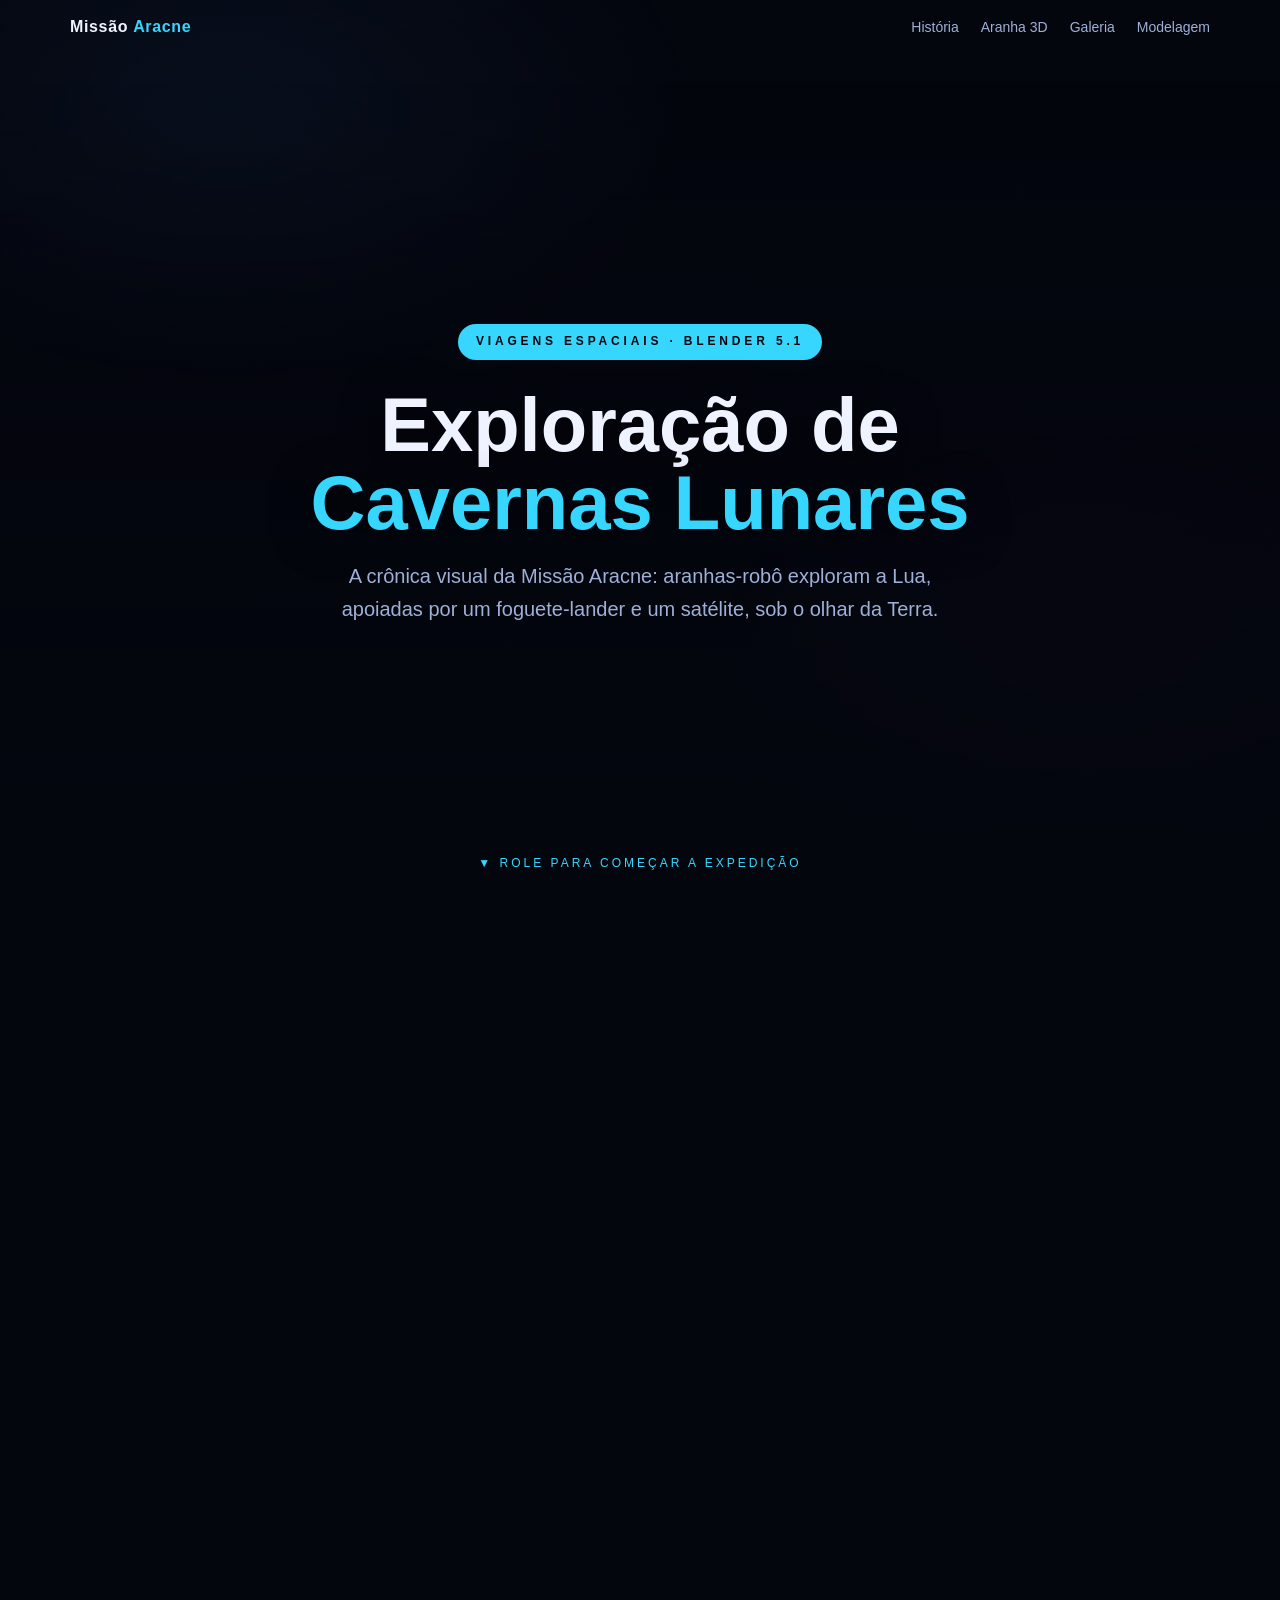
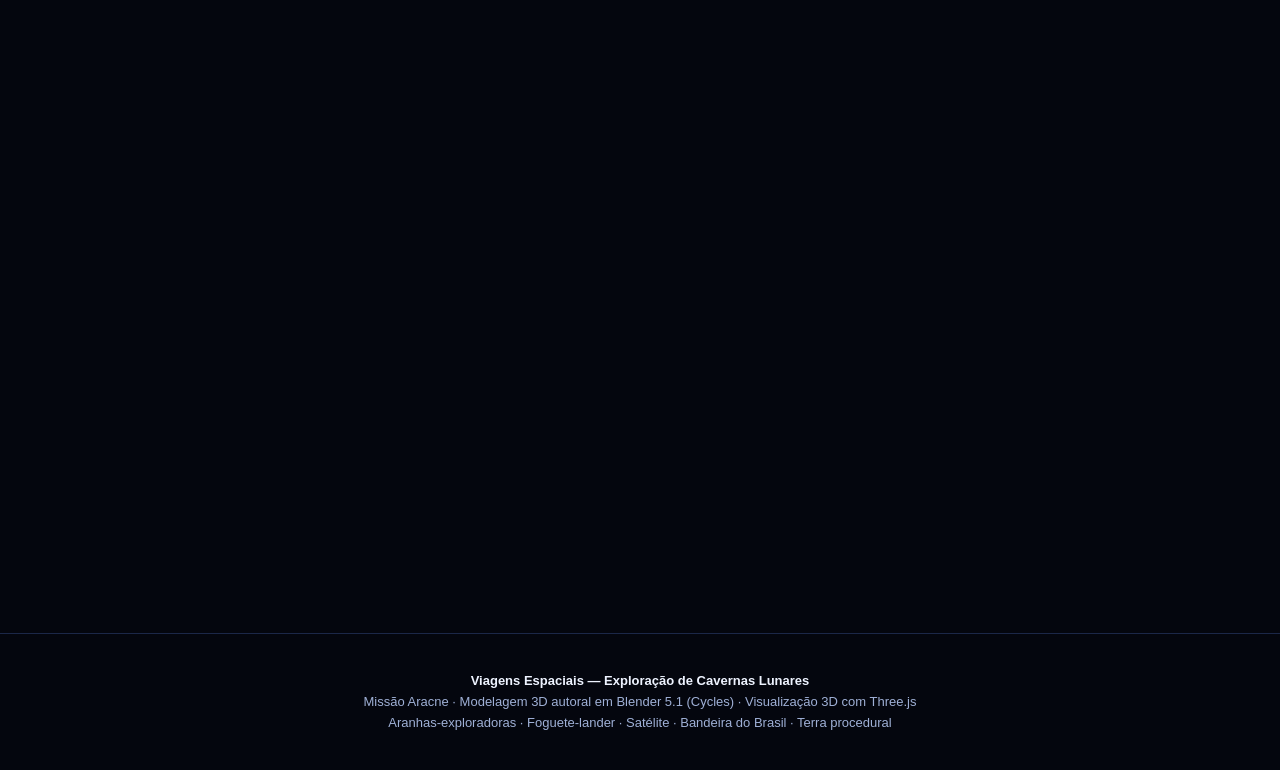
==== docs/index.html @ f9c60898 "Projeto Viagens Espaciais: cena 3D lunar (Blender), site interativo e PDF" ====
<!DOCTYPE html>
<html lang="pt-BR">
<head>
<meta charset="UTF-8">
<meta name="viewport" content="width=device-width, initial-scale=1.0">
<title>Viagens Espaciais — Exploração de Cavernas Lunares</title>
<meta name="description" content="Missão 3D de exploração de cavernas lunares com aranhas-robô, foguete e satélite — modelagem autoral em Blender.">
<link rel="stylesheet" href="style.css">
<script type="importmap">
{ "imports": {
  "three": "https://cdn.jsdelivr.net/npm/three@0.160.0/build/three.module.js",
  "three/addons/": "https://cdn.jsdelivr.net/npm/three@0.160.0/examples/jsm/"
}}
</script>
</head>
<body>
<canvas id="sky"></canvas>
<div class="nebula"></div>

<nav>
  <div class="wrap">
    <div class="logo">Missão <b>Aracne</b></div>
    <div class="links">
      <a href="#historia">História</a>
      <a href="#aranha3d">Aranha 3D</a>
      <a href="#galeria">Galeria</a>
      <a href="#modelagem">Modelagem</a>
    </div>
  </div>
</nav>

<!-- HERO -->
<header class="hero">
  <div class="bg"></div>
  <span class="badge">Viagens Espaciais · Blender 5.1</span>
  <h1>Exploração de<br><span>Cavernas Lunares</span></h1>
  <p>A crônica visual da Missão Aracne: aranhas-robô exploram a Lua, apoiadas por um
     foguete-lander e um satélite, sob o olhar da Terra.</p>
  <div class="scrollcue">▼ ROLE PARA COMEÇAR A EXPEDIÇÃO</div>
</header>

<!-- ESTATÍSTICAS -->
<section>
  <div class="stats">
    <div class="stat reveal"><b>16</b><span>RENDERS</span></div>
    <div class="stat reveal"><b>4</b><span>OBJETOS AUTORAIS</span></div>
    <div class="stat reveal"><b>100%</b><span>PROCEDURAL</span></div>
    <div class="stat reveal"><b>Three.js</b><span>3D INTERATIVO</span></div>
  </div>
</section>

<!-- HISTÓRIA / CAPÍTULOS -->
<section id="historia">
  <div class="sec-head reveal">
    <div class="kicker">A Expedição</div>
    <h2>Sete capítulos rumo ao desconhecido</h2>
    <p>Acompanhe a jornada da frota desde o pouso até a descoberta da caverna lunar.</p>
  </div>

  <article class="chapter">
    <div class="ch-media reveal r-left"><img src="prints/08_foguete.png" alt="Foguete-lander"></div>
    <div class="ch-body reveal r-right">
      <div class="ch-num">CAPÍTULO 01</div>
      <h3>A Partida</h3>
      <p>Após a longa travessia desde a Terra, o foguete-lander <b>Aurora</b> toca o solo
         empoeirado da Lua. Suas pernas de pouso absorvem o impacto e o motor se cala —
         o silêncio do vácuo toma conta. A missão começou.</p>
      <span class="tag">Foguete-lander · modelo autoral</span>
    </div>
  </article>

  <article class="chapter">
    <div class="ch-media reveal r-right"><img src="prints/12_terra.png" alt="A Terra"></div>
    <div class="ch-body reveal r-left">
      <div class="ch-num">CAPÍTULO 02</div>
      <h3>Sob o Olhar da Terra</h3>
      <p>No céu negro e sem ar, a <b>Terra</b> paira azul e viva. Seus oceanos, nuvens e as
         luzes das cidades no lado noturno lembram à tripulação robótica de onde vieram —
         e por que vieram tão longe.</p>
      <span class="tag">Terra procedural</span>
    </div>
  </article>

  <article class="chapter">
    <div class="ch-media reveal r-left"><img src="prints/03_robo_heroi.png" alt="Aranha-exploradora"></div>
    <div class="ch-body reveal r-right">
      <div class="ch-num">CAPÍTULO 03</div>
      <h3>A Frota Desperta</h3>
      <p>Das entranhas do lander surgem as <b>aranhas-exploradoras</b>. Seis pernas
         articuladas se desdobram, os olhos cyan acendem e a marcha começa. Pequenas,
         ágeis e incansáveis, foram feitas para onde humanos não chegam.</p>
      <span class="tag">Aranhas-exploradoras hexápodes</span>
    </div>
  </article>

  <article class="chapter">
    <div class="ch-media reveal r-right"><img src="prints/05_robo_visor.png" alt="Cabeça-sensor"></div>
    <div class="ch-body reveal r-left">
      <div class="ch-num">CAPÍTULO 04</div>
      <h3>Olhos na Escuridão</h3>
      <p>Cada aranha carrega uma <b>cabeça-sensor</b> com um cluster de olhos e faróis
         potentes. Uma sonda dianteira analisa o terreno. Nada escapa — cada rocha,
         cada sombra, cada fenda é mapeada.</p>
      <span class="tag">Sensores · faróis · sonda</span>
    </div>
  </article>

  <article class="chapter">
    <div class="ch-media reveal r-left"><img src="prints/06_satelite.png" alt="Satélite"></div>
    <div class="ch-body reveal r-right">
      <div class="ch-num">CAPÍTULO 05</div>
      <h3>Sentinela Orbital</h3>
      <p>Bem acima, um <b>satélite de comunicação</b> cruza a órbita lunar. Seus painéis
         solares bebem a luz do Sol e sua antena retransmite cada descoberta de volta para
         casa, em tempo real.</p>
      <span class="tag">Satélite · painéis solares</span>
    </div>
  </article>

  <article class="chapter">
    <div class="ch-media reveal r-right"><img src="prints/11_caverna.png" alt="Caverna lunar"></div>
    <div class="ch-body reveal r-left">
      <div class="ch-num">CAPÍTULO 06</div>
      <h3>A Boca da Caverna</h3>
      <p>Então, o objetivo: um <b>poço escuro</b> cercado por um arco de rochas, exalando um
         brilho frio das profundezas. Uma aranha se inclina sobre a borda e seus faróis
         mergulham no vazio. O que há lá embaixo?</p>
      <span class="tag">Caverna lunar · objetivo da missão</span>
    </div>
  </article>

  <article class="chapter">
    <div class="ch-media reveal r-left"><img src="prints/10_bandeira.png" alt="Bandeira do Brasil"></div>
    <div class="ch-body reveal r-right">
      <div class="ch-num">CAPÍTULO 07</div>
      <h3>Bandeira em Solo Lunar</h3>
      <p>Antes de descer, a frota crava um marco: a <b>bandeira do Brasil</b> fincada na
         poeira lunar, ao lado do foguete. Uma assinatura silenciosa de quem ousou
         explorar o desconhecido.</p>
      <span class="tag">Marco da missão</span>
    </div>
  </article>
</section>

<!-- VISUALIZADOR 3D -->
<section id="aranha3d">
  <div class="sec-head reveal">
    <div class="kicker">Modelo Interativo</div>
    <h2>Conheça a aranha em 3D</h2>
    <p>Arraste para girar, role para aproximar. O modelo abaixo é a própria aranha-exploradora
       exportada da cena (.glb), renderizada ao vivo no navegador.</p>
  </div>
  <div class="viewer reveal">
    <div id="viewer3d">
      <div class="loader"><span class="spinner"></span> Carregando modelo 3D…</div>
      <div class="hint">🖱️ arraste para orbitar · scroll para zoom</div>
    </div>
  </div>
</section>

<!-- GALERIA -->
<section id="galeria">
  <div class="sec-head reveal">
    <div class="kicker">Galeria</div>
    <h2>Todos os registros da missão</h2>
    <p>16 imagens renderizadas. Clique para ampliar; use as setas para navegar.</p>
  </div>
  <div class="filters reveal">
    <button class="filter active" data-f="all">Todos</button>
    <button class="filter" data-f="geral">Visão Geral</button>
    <button class="filter" data-f="robo">Aranhas</button>
    <button class="filter" data-f="foguete">Foguete</button>
    <button class="filter" data-f="satelite">Satélite</button>
    <button class="filter" data-f="caverna">Caverna</button>
    <button class="filter" data-f="terra">Terra</button>
    <button class="filter" data-f="model">Modelagem</button>
  </div>
  <div class="grid" id="grid"></div>
</section>

<!-- MODELAGEM -->
<section id="modelagem">
  <div class="sec-head reveal">
    <div class="kicker">Bastidores</div>
    <h2>Modelagem autoral</h2>
    <p>Toda a cena foi construída por geometria procedural no Blender. Os renders em
       wireframe e clay comprovam a topologia criada do zero.</p>
  </div>
  <div class="grid reveal">
    <figure class="card" onclick=""><img src="prints/14_wireframe_cena.png" alt=""><div class="meta"><div class="tag">Wireframe</div><div class="t">Malha de toda a cena</div></div></figure>
    <figure class="card"><img src="prints/15_clay_robo.png" alt=""><div class="meta"><div class="tag">Clay</div><div class="t">Volume do robô sem materiais</div></div></figure>
    <figure class="card"><img src="prints/16_wireframe_robo.png" alt=""><div class="meta"><div class="tag">Wireframe</div><div class="t">Malha do robô em detalhe</div></div></figure>
  </div>
</section>

<footer>
  <b>Viagens Espaciais — Exploração de Cavernas Lunares</b><br>
  Missão Aracne · Modelagem 3D autoral em Blender 5.1 (Cycles) · Visualização 3D com Three.js<br>
  Aranhas-exploradoras · Foguete-lander · Satélite · Bandeira do Brasil · Terra procedural
</footer>

<!-- LIGHTBOX -->
<div class="lb" id="lb">
  <span class="x" id="lbx">&times;</span>
  <span class="arw prev" id="lbprev">&#10094;</span>
  <span class="arw next" id="lbnext">&#10095;</span>
  <img id="lbimg" src="" alt="">
  <div class="cap" id="lbcap"></div>
</div>

<script src="spider-data.js"></script>
<script type="module" src="script.js"></script>
</body>
</html>
---- docs/style.css ----
/* ===========================================================================
   Viagens Espaciais — Exploração de Cavernas Lunares
   Site narrativo interativo · estilos
   =========================================================================== */
:root{
  --bg:#04060e; --bg2:#0a1022; --card:#0d1430; --ink:#eef3ff; --muted:#9fb0d6;
  --accent:#36d6ff; --accent2:#7ee0b8; --gold:#e9b84a; --line:#1b2748;
  --maxw:1180px;
}
*{box-sizing:border-box;margin:0;padding:0}
html{scroll-behavior:smooth}
body{background:var(--bg);color:var(--ink);font-family:"Segoe UI",Roboto,Helvetica,Arial,sans-serif;line-height:1.65;overflow-x:hidden}
img{max-width:100%;display:block}
a{color:inherit;text-decoration:none}

/* fundo de estrelas (canvas) */
#sky{position:fixed;inset:0;z-index:-2}
.nebula{position:fixed;inset:0;z-index:-1;pointer-events:none;
  background:radial-gradient(60% 50% at 18% 12%,rgba(54,120,200,.16),transparent 60%),
             radial-gradient(50% 45% at 85% 75%,rgba(120,60,180,.14),transparent 60%)}

/* ---------- navbar ---------- */
nav{position:fixed;top:0;left:0;right:0;z-index:40;display:flex;justify-content:center;
  transition:background .3s,backdrop-filter .3s,border-color .3s;border-bottom:1px solid transparent}
nav.scrolled{background:rgba(7,11,26,.8);backdrop-filter:blur(12px);border-bottom:1px solid var(--line)}
nav .wrap{width:100%;max-width:var(--maxw);display:flex;align-items:center;justify-content:space-between;padding:14px 20px}
nav .logo{font-weight:800;letter-spacing:.04em}
nav .logo b{color:var(--accent)}
nav .links{display:flex;gap:22px;font-size:14px}
nav .links a{color:var(--muted);transition:color .2s}
nav .links a:hover{color:#fff}
@media(max-width:680px){nav .links{display:none}}

/* ---------- hero ---------- */
.hero{position:relative;min-height:100vh;display:flex;flex-direction:column;justify-content:center;align-items:center;text-align:center;padding:90px 20px 40px}
.hero .bg{position:absolute;inset:0;z-index:-1;background:
  linear-gradient(180deg,rgba(4,6,14,.45),rgba(4,6,14,.85) 70%,var(--bg)),
  url('prints/01_hero.png') center/cover no-repeat;will-change:transform}
.hero .badge{display:inline-block;letter-spacing:.32em;text-transform:uppercase;font-size:12px;font-weight:700;
  color:var(--bg);background:var(--accent);padding:8px 18px;border-radius:999px;margin-bottom:26px;
  animation:fadeUp 1s .1s both}
.hero h1{font-size:clamp(34px,7vw,76px);font-weight:800;line-height:1.03;text-shadow:0 6px 40px rgba(0,0,0,.7);animation:fadeUp 1s .25s both}
.hero h1 span{color:var(--accent)}
.hero p{color:var(--muted);max-width:660px;margin-top:18px;font-size:clamp(15px,2.4vw,20px);animation:fadeUp 1s .4s both}
.scrollcue{position:absolute;bottom:26px;color:var(--accent);font-size:12px;letter-spacing:.25em;animation:bob 1.8s ease-in-out infinite}
@keyframes bob{0%,100%{transform:translateY(0);opacity:.7}50%{transform:translateY(10px);opacity:1}}
@keyframes fadeUp{from{opacity:0;transform:translateY(30px)}to{opacity:1;transform:none}}

/* ---------- seções gerais ---------- */
section{position:relative}
.sec-head{max-width:var(--maxw);margin:0 auto;padding:80px 20px 10px;text-align:center}
.sec-head .kicker{color:var(--accent);font-size:13px;letter-spacing:.25em;text-transform:uppercase;font-weight:700}
.sec-head h2{font-size:clamp(26px,4vw,42px);margin-top:8px}
.sec-head p{color:var(--muted);max-width:640px;margin:12px auto 0}

/* ---------- visualizador 3D ---------- */
.viewer{max-width:var(--maxw);margin:24px auto 0;padding:0 20px}
#viewer3d{position:relative;height:62vh;min-height:420px;border:1px solid var(--line);border-radius:20px;
  overflow:hidden;background:radial-gradient(80% 80% at 50% 30%,#0e1736,#070b18);box-shadow:0 20px 60px rgba(0,0,0,.45)}
#viewer3d canvas{display:block}
.viewer .hint{position:absolute;bottom:14px;left:0;right:0;text-align:center;color:var(--muted);font-size:12.5px;letter-spacing:.08em;pointer-events:none}
.viewer .loader{position:absolute;inset:0;display:flex;align-items:center;justify-content:center;color:var(--muted);font-size:14px}
.spinner{width:34px;height:34px;border:3px solid var(--line);border-top-color:var(--accent);border-radius:50%;animation:spin 1s linear infinite;margin-right:12px}
@keyframes spin{to{transform:rotate(360deg)}}

/* ---------- capítulos (scrollytelling) ---------- */
.chapter{max-width:var(--maxw);margin:0 auto;padding:70px 20px;display:grid;grid-template-columns:1fr 1fr;gap:46px;align-items:center}
.chapter:nth-child(even) .ch-media{order:2}
.ch-media{position:relative;border-radius:18px;overflow:hidden;border:1px solid var(--line);box-shadow:0 18px 50px rgba(0,0,0,.5)}
.ch-media img{width:100%;height:100%;object-fit:cover;transition:transform 1.2s ease;will-change:transform}
.chapter:hover .ch-media img{transform:scale(1.05)}
.ch-num{font-size:14px;font-weight:800;letter-spacing:.2em;color:var(--accent2)}
.ch-body h3{font-size:clamp(22px,3.2vw,34px);margin:6px 0 14px;line-height:1.1}
.ch-body p{color:#d6e0fb;font-size:15.5px}
.ch-body .tag{display:inline-block;margin-top:16px;font-size:12px;color:var(--muted);border:1px solid var(--line);padding:5px 12px;border-radius:999px}
@media(max-width:760px){.chapter{grid-template-columns:1fr;gap:20px}.chapter:nth-child(even) .ch-media{order:0}}

/* reveal */
.reveal{opacity:0;transform:translateY(46px);transition:opacity .9s cubic-bezier(.2,.7,.2,1),transform .9s cubic-bezier(.2,.7,.2,1)}
.reveal.visible{opacity:1;transform:none}
.reveal.r-left{transform:translateX(-46px)}
.reveal.r-right{transform:translateX(46px)}
.reveal.r-left.visible,.reveal.r-right.visible{transform:none}

/* ---------- estatísticas ---------- */
.stats{max-width:var(--maxw);margin:30px auto 0;padding:0 20px;display:flex;gap:18px;flex-wrap:wrap;justify-content:center}
.stat{background:var(--card);border:1px solid var(--line);border-radius:16px;padding:18px 26px;min-width:150px;text-align:center}
.stat b{display:block;font-size:30px;color:var(--accent2)}
.stat span{font-size:12px;color:var(--muted);letter-spacing:.08em}

/* ---------- galeria ---------- */
.filters{max-width:var(--maxw);margin:26px auto 0;padding:0 20px;display:flex;gap:8px;flex-wrap:wrap;justify-content:center}
.filter{cursor:pointer;border:1px solid var(--line);background:transparent;color:var(--muted);padding:8px 16px;border-radius:999px;font-size:13px;font-weight:600;transition:.2s}
.filter:hover{color:#fff;border-color:var(--accent)}
.filter.active{background:var(--accent);color:var(--bg);border-color:var(--accent)}
.grid{max-width:var(--maxw);margin:18px auto 0;padding:0 20px;display:grid;grid-template-columns:repeat(auto-fill,minmax(300px,1fr));gap:16px}
figure.card{background:var(--card);border:1px solid var(--line);border-radius:16px;overflow:hidden;cursor:pointer;transition:transform .25s,box-shadow .25s,border-color .25s}
figure.card:hover{transform:translateY(-6px);box-shadow:0 16px 36px rgba(0,0,0,.5);border-color:var(--accent)}
figure.card img{width:100%;height:200px;object-fit:cover;background:#000}
figure.card .meta{padding:12px 14px}
figure.card .t{font-size:13.5px;color:#dce6ff}
figure.card .tag{font-size:10.5px;letter-spacing:.14em;text-transform:uppercase;color:var(--accent);font-weight:700}
.hide{display:none}

/* ---------- footer ---------- */
footer{border-top:1px solid var(--line);margin-top:70px;padding:36px 20px;text-align:center;color:var(--muted);font-size:13px}
footer b{color:var(--ink)}

/* ---------- lightbox ---------- */
.lb{position:fixed;inset:0;z-index:60;background:rgba(2,4,10,.95);display:none;align-items:center;justify-content:center;flex-direction:column;padding:24px}
.lb.open{display:flex}
.lb img{max-width:92vw;max-height:78vh;border-radius:10px;box-shadow:0 24px 70px rgba(0,0,0,.7)}
.lb .cap{color:#dce6ff;margin-top:16px;text-align:center;max-width:760px;font-size:14.5px}
.lb .cap b{color:var(--accent)}
.lb .x{position:absolute;top:16px;right:24px;font-size:36px;color:#fff;cursor:pointer;line-height:1}
.lb .arw{position:absolute;top:50%;transform:translateY(-50%);font-size:48px;color:#fff;cursor:pointer;user-select:none;padding:12px;opacity:.65;transition:.2s}
.lb .arw:hover{opacity:1;color:var(--accent)}
.lb .prev{left:14px}.lb .next{right:14px}
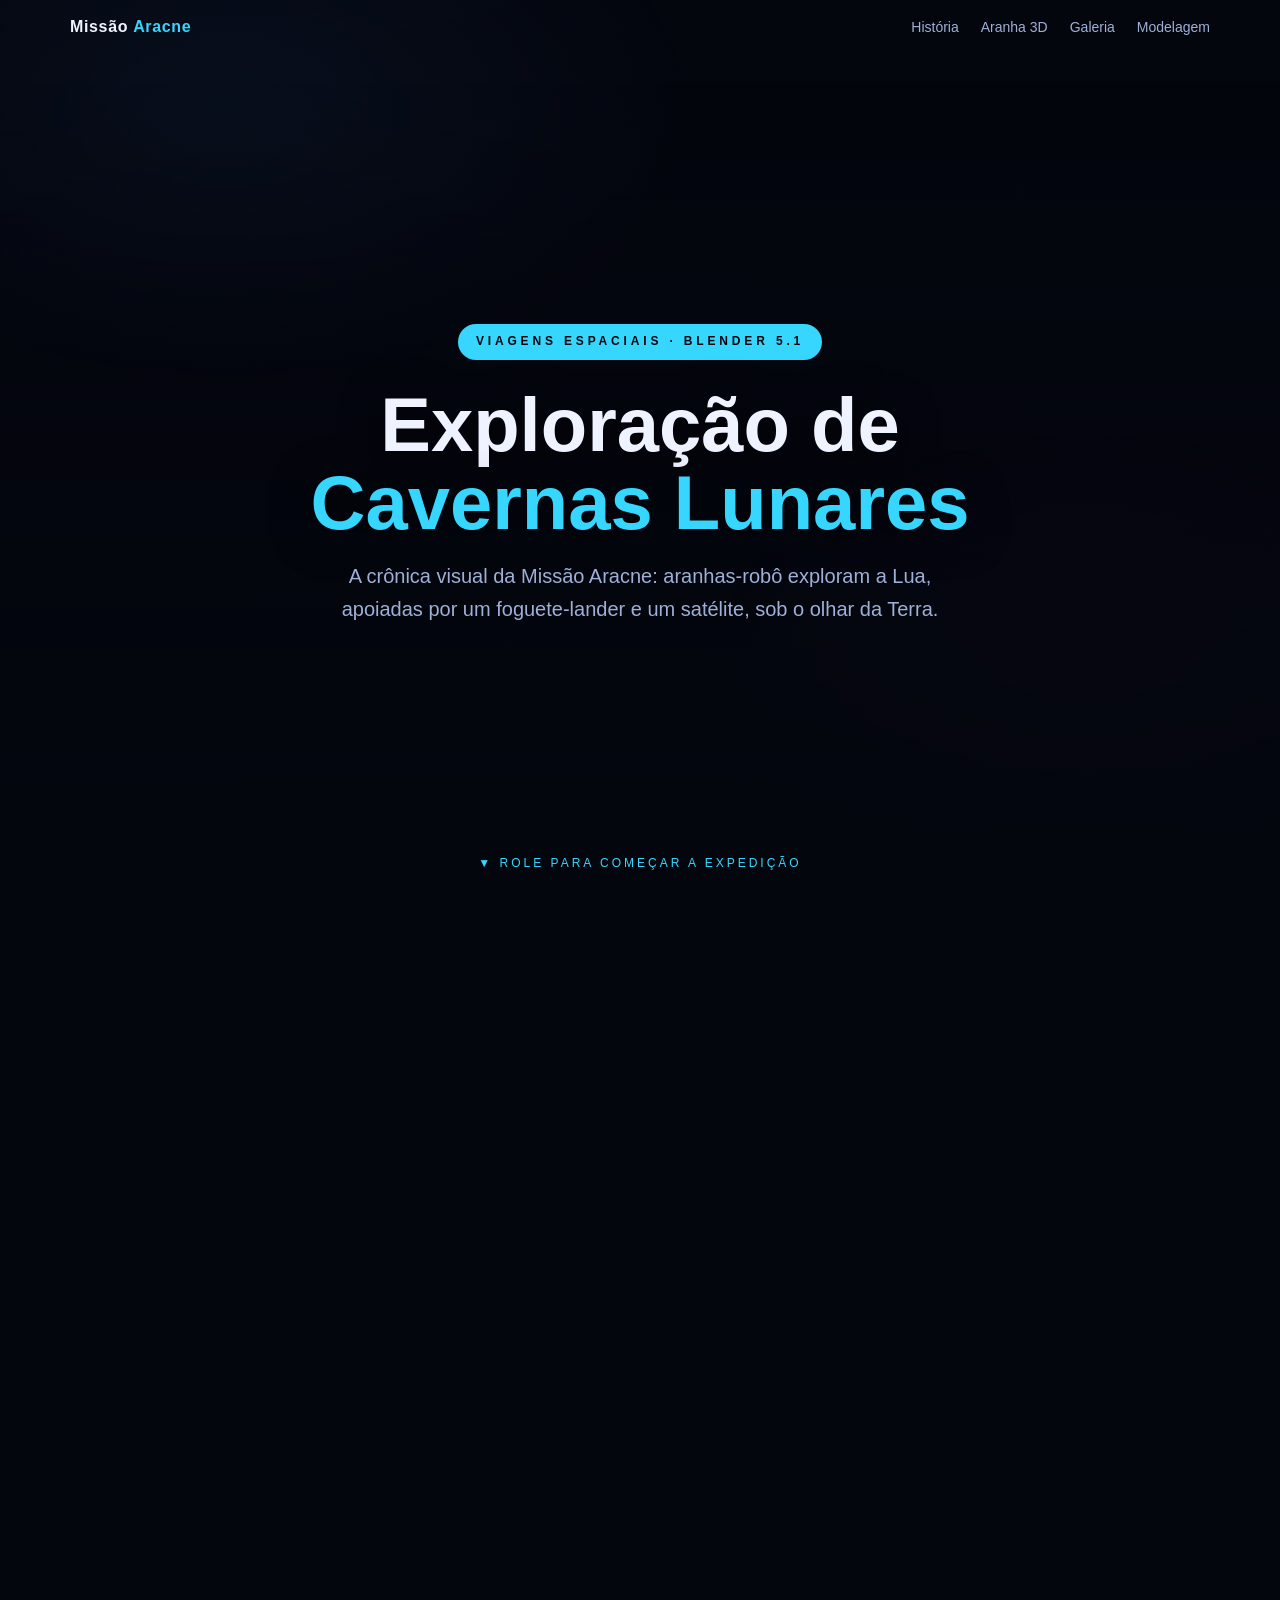
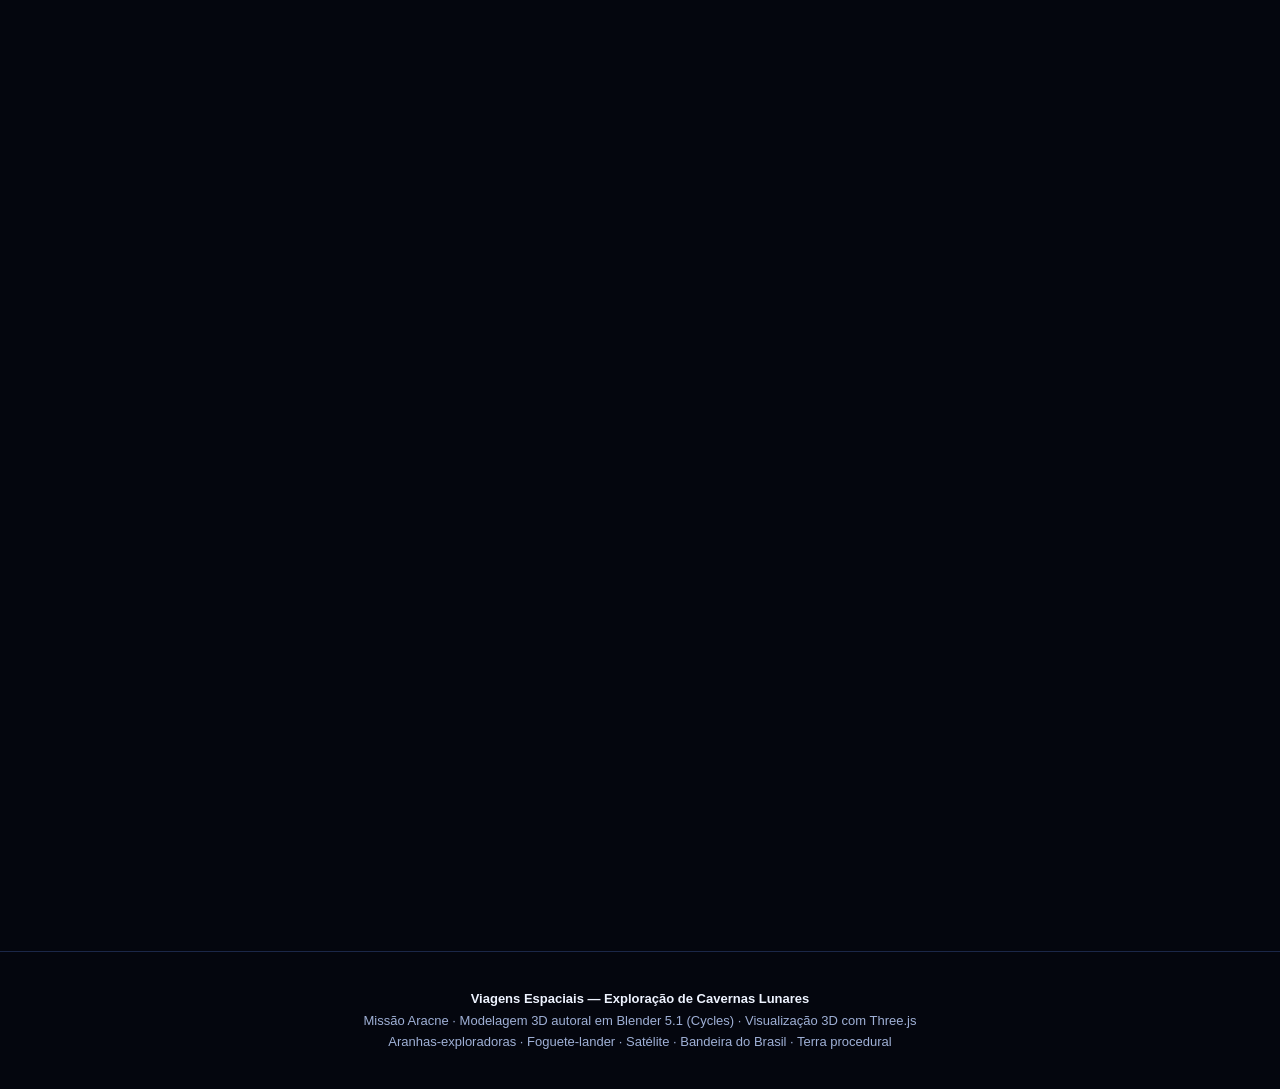
==== commit c95bd3d6: "Adiciona integrantes do grupo (FIAP) no site, README e PDF; remove credito anterior" ====
--- a/docs/index.html
+++ b/docs/index.html
@@ -39,6 +39,20 @@
   <div class="scrollcue">▼ ROLE PARA COMEÇAR A EXPEDIÇÃO</div>
 </header>
 
+<!-- INTEGRANTES DO GRUPO -->
+<section class="team-sec">
+  <div class="team-card reveal">
+    <div class="team-title">Integrantes do Grupo · FIAP</div>
+    <ul class="team-list">
+      <li><span>Arthur Marcio de Barros Silva</span><b>RM 563359</b></li>
+      <li><span>Matheus Goes da Silva</span><b>RM 566407</b></li>
+      <li><span>Maria Eduarda Sousa Acyole de Oliveira</span><b>RM 566337</b></li>
+      <li><span>Mayke Costa Santos</span><b>RM 562680</b></li>
+      <li><span>Gabriela Abdelnor Tavares</span><b>RM 562291</b></li>
+    </ul>
+  </div>
+</section>
+
 <!-- ESTATÍSTICAS -->
 <section>
   <div class="stats">
--- a/docs/style.css
+++ b/docs/style.css
@@ -116,3 +116,16 @@
 .lb .arw{position:absolute;top:50%;transform:translateY(-50%);font-size:48px;color:#fff;cursor:pointer;user-select:none;padding:12px;opacity:.65;transition:.2s}
 .lb .arw:hover{opacity:1;color:var(--accent)}
 .lb .prev{left:14px}.lb .next{right:14px}
+
+/* ---------- integrantes do grupo ---------- */
+.team-sec{max-width:var(--maxw);margin:0 auto;padding:50px 20px 0}
+.team-card{background:linear-gradient(180deg,#0e1638,#0a0f22);border:1px solid var(--line);
+  border-radius:18px;padding:24px 26px;box-shadow:0 16px 40px rgba(0,0,0,.4)}
+.team-title{text-align:center;color:var(--accent);font-size:13px;letter-spacing:.25em;
+  text-transform:uppercase;font-weight:700;margin-bottom:18px}
+.team-list{list-style:none;display:grid;grid-template-columns:repeat(auto-fit,minmax(250px,1fr));gap:12px}
+.team-list li{display:flex;justify-content:space-between;align-items:center;gap:12px;
+  background:#0b1226;border:1px solid var(--line);border-radius:12px;padding:12px 16px}
+.team-list li span{font-size:14px;color:#eef3ff}
+.team-list li b{font-size:12px;color:var(--accent2);background:#0f1a2e;border:1px solid var(--line);
+  border-radius:999px;padding:4px 10px;white-space:nowrap}
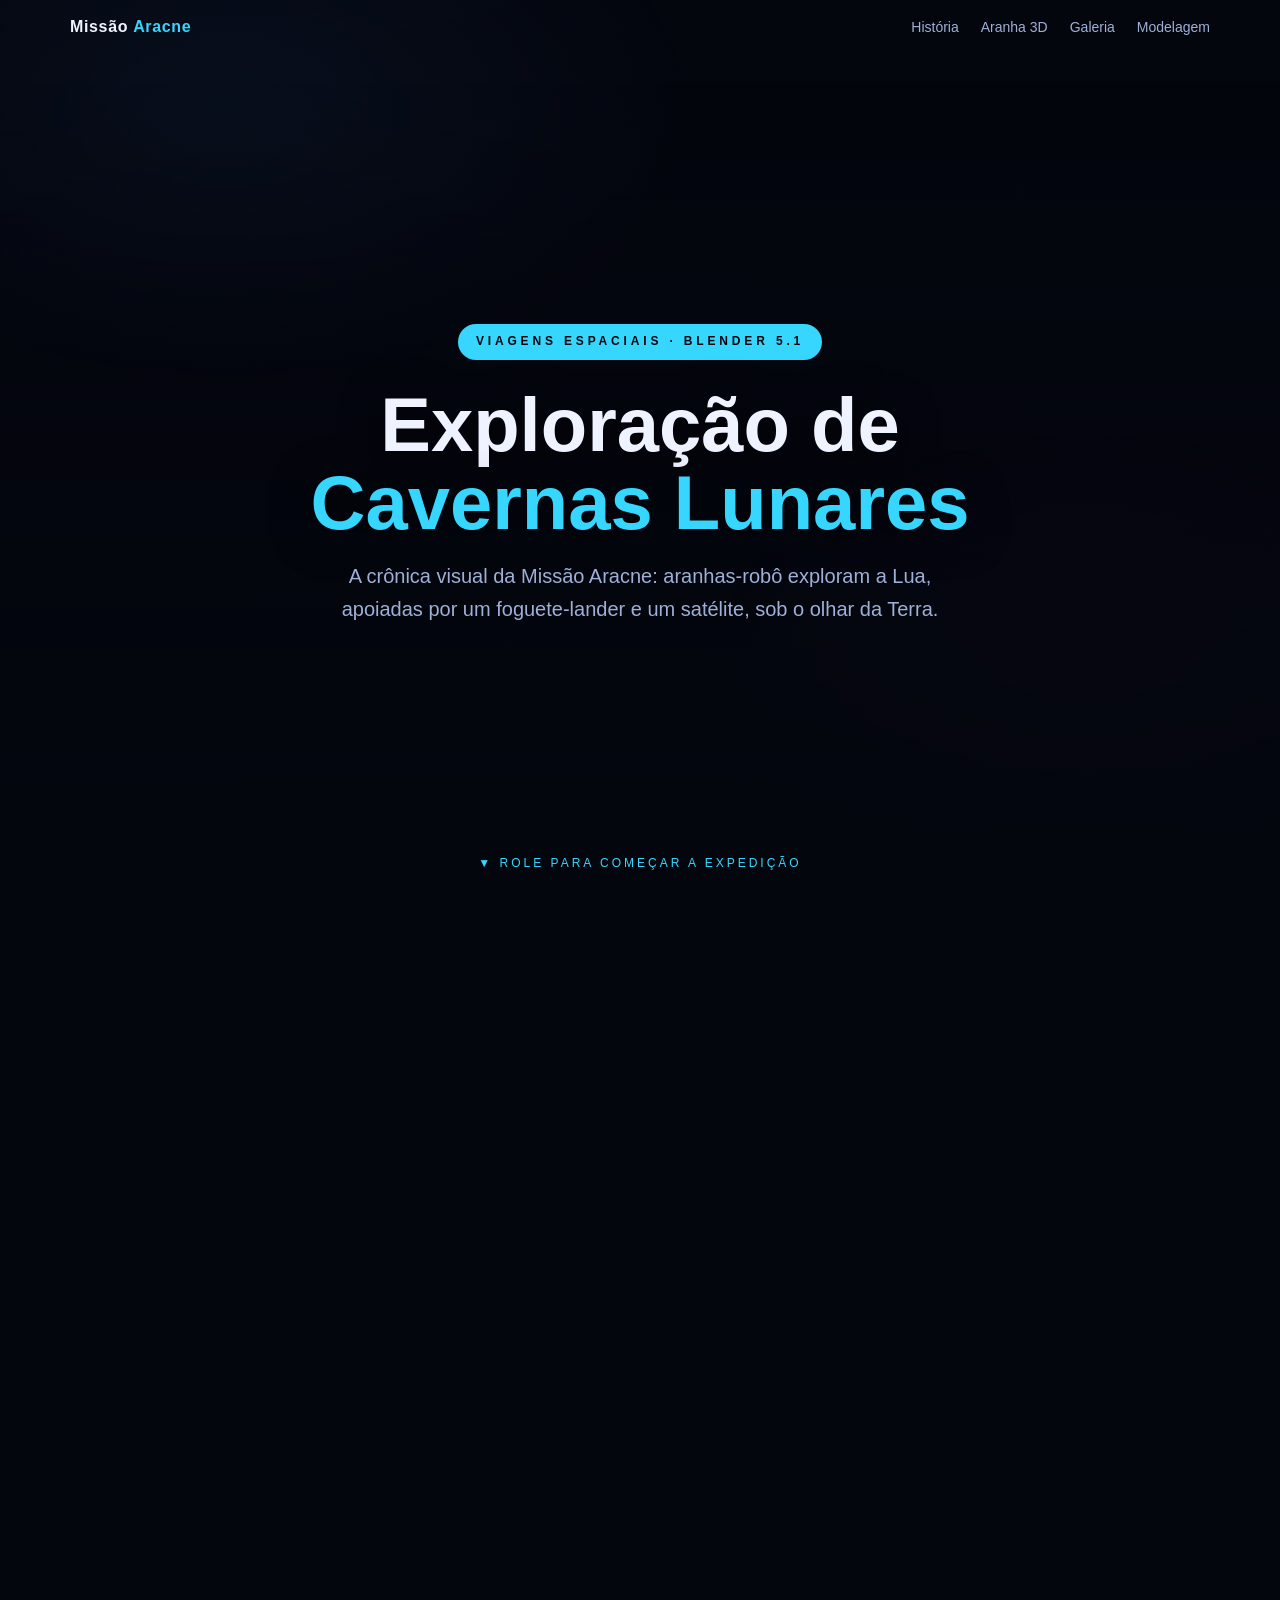
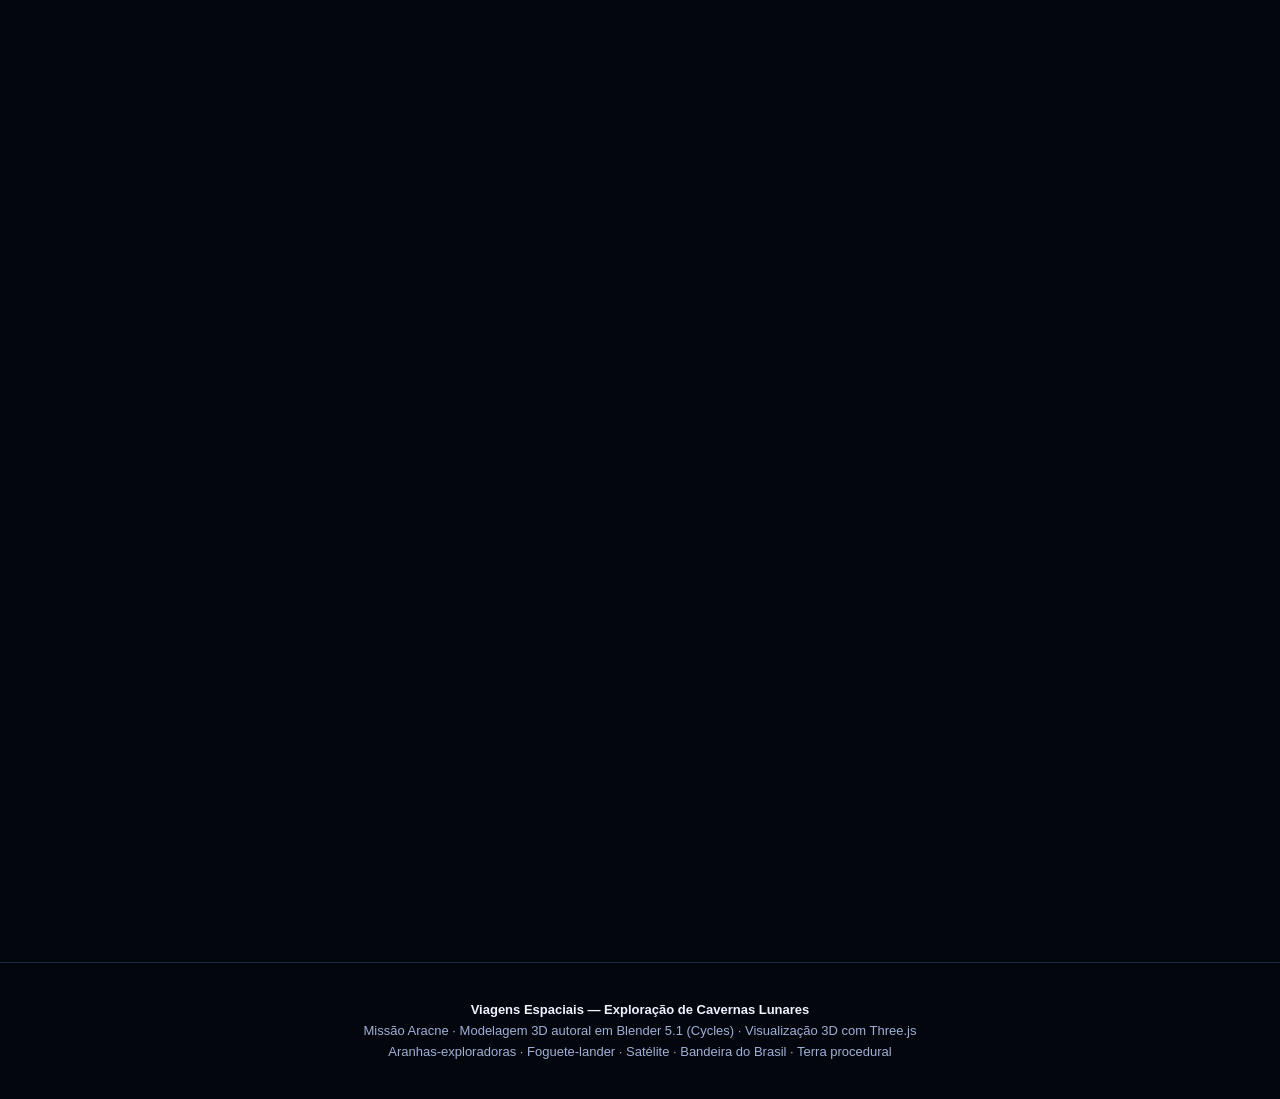
==== commit 098f7498: "Melhora o estilo da secao de integrantes (cartoes com avatar e RM)" ====
--- a/docs/index.html
+++ b/docs/index.html
@@ -44,11 +44,11 @@
   <div class="team-card reveal">
     <div class="team-title">Integrantes do Grupo · FIAP</div>
     <ul class="team-list">
-      <li><span>Arthur Marcio de Barros Silva</span><b>RM 563359</b></li>
-      <li><span>Matheus Goes da Silva</span><b>RM 566407</b></li>
-      <li><span>Maria Eduarda Sousa Acyole de Oliveira</span><b>RM 566337</b></li>
-      <li><span>Mayke Costa Santos</span><b>RM 562680</b></li>
-      <li><span>Gabriela Abdelnor Tavares</span><b>RM 562291</b></li>
+      <li class="member"><div class="ava">AS</div><div class="info"><span class="nm">Arthur Marcio de Barros Silva</span><span class="rm">RM 563359</span></div></li>
+      <li class="member"><div class="ava">MS</div><div class="info"><span class="nm">Matheus Goes da Silva</span><span class="rm">RM 566407</span></div></li>
+      <li class="member"><div class="ava">MO</div><div class="info"><span class="nm">Maria Eduarda Sousa Acyole de Oliveira</span><span class="rm">RM 566337</span></div></li>
+      <li class="member"><div class="ava">MC</div><div class="info"><span class="nm">Mayke Costa Santos</span><span class="rm">RM 562680</span></div></li>
+      <li class="member"><div class="ava">GT</div><div class="info"><span class="nm">Gabriela Abdelnor Tavares</span><span class="rm">RM 562291</span></div></li>
     </ul>
   </div>
 </section>
--- a/docs/style.css
+++ b/docs/style.css
@@ -123,9 +123,13 @@
   border-radius:18px;padding:24px 26px;box-shadow:0 16px 40px rgba(0,0,0,.4)}
 .team-title{text-align:center;color:var(--accent);font-size:13px;letter-spacing:.25em;
   text-transform:uppercase;font-weight:700;margin-bottom:18px}
-.team-list{list-style:none;display:grid;grid-template-columns:repeat(auto-fit,minmax(250px,1fr));gap:12px}
-.team-list li{display:flex;justify-content:space-between;align-items:center;gap:12px;
-  background:#0b1226;border:1px solid var(--line);border-radius:12px;padding:12px 16px}
-.team-list li span{font-size:14px;color:#eef3ff}
-.team-list li b{font-size:12px;color:var(--accent2);background:#0f1a2e;border:1px solid var(--line);
-  border-radius:999px;padding:4px 10px;white-space:nowrap}
+.team-list{list-style:none;display:grid;grid-template-columns:repeat(auto-fit,minmax(230px,1fr));gap:14px}
+.member{display:flex;align-items:center;gap:14px;background:#0b1226;border:1px solid var(--line);
+  border-radius:14px;padding:14px 16px;transition:border-color .2s,transform .2s}
+.member:hover{border-color:var(--accent);transform:translateY(-3px)}
+.member .ava{width:46px;height:46px;border-radius:50%;flex:0 0 46px;display:flex;align-items:center;
+  justify-content:center;font-weight:800;font-size:15px;color:#04121a;
+  background:linear-gradient(135deg,var(--accent),var(--accent2));box-shadow:0 4px 14px rgba(54,214,255,.25)}
+.member .info{display:flex;flex-direction:column;min-width:0}
+.member .nm{font-size:14px;color:#eef3ff;font-weight:600;line-height:1.25}
+.member .rm{font-size:12px;color:var(--accent2);margin-top:3px;letter-spacing:.06em}
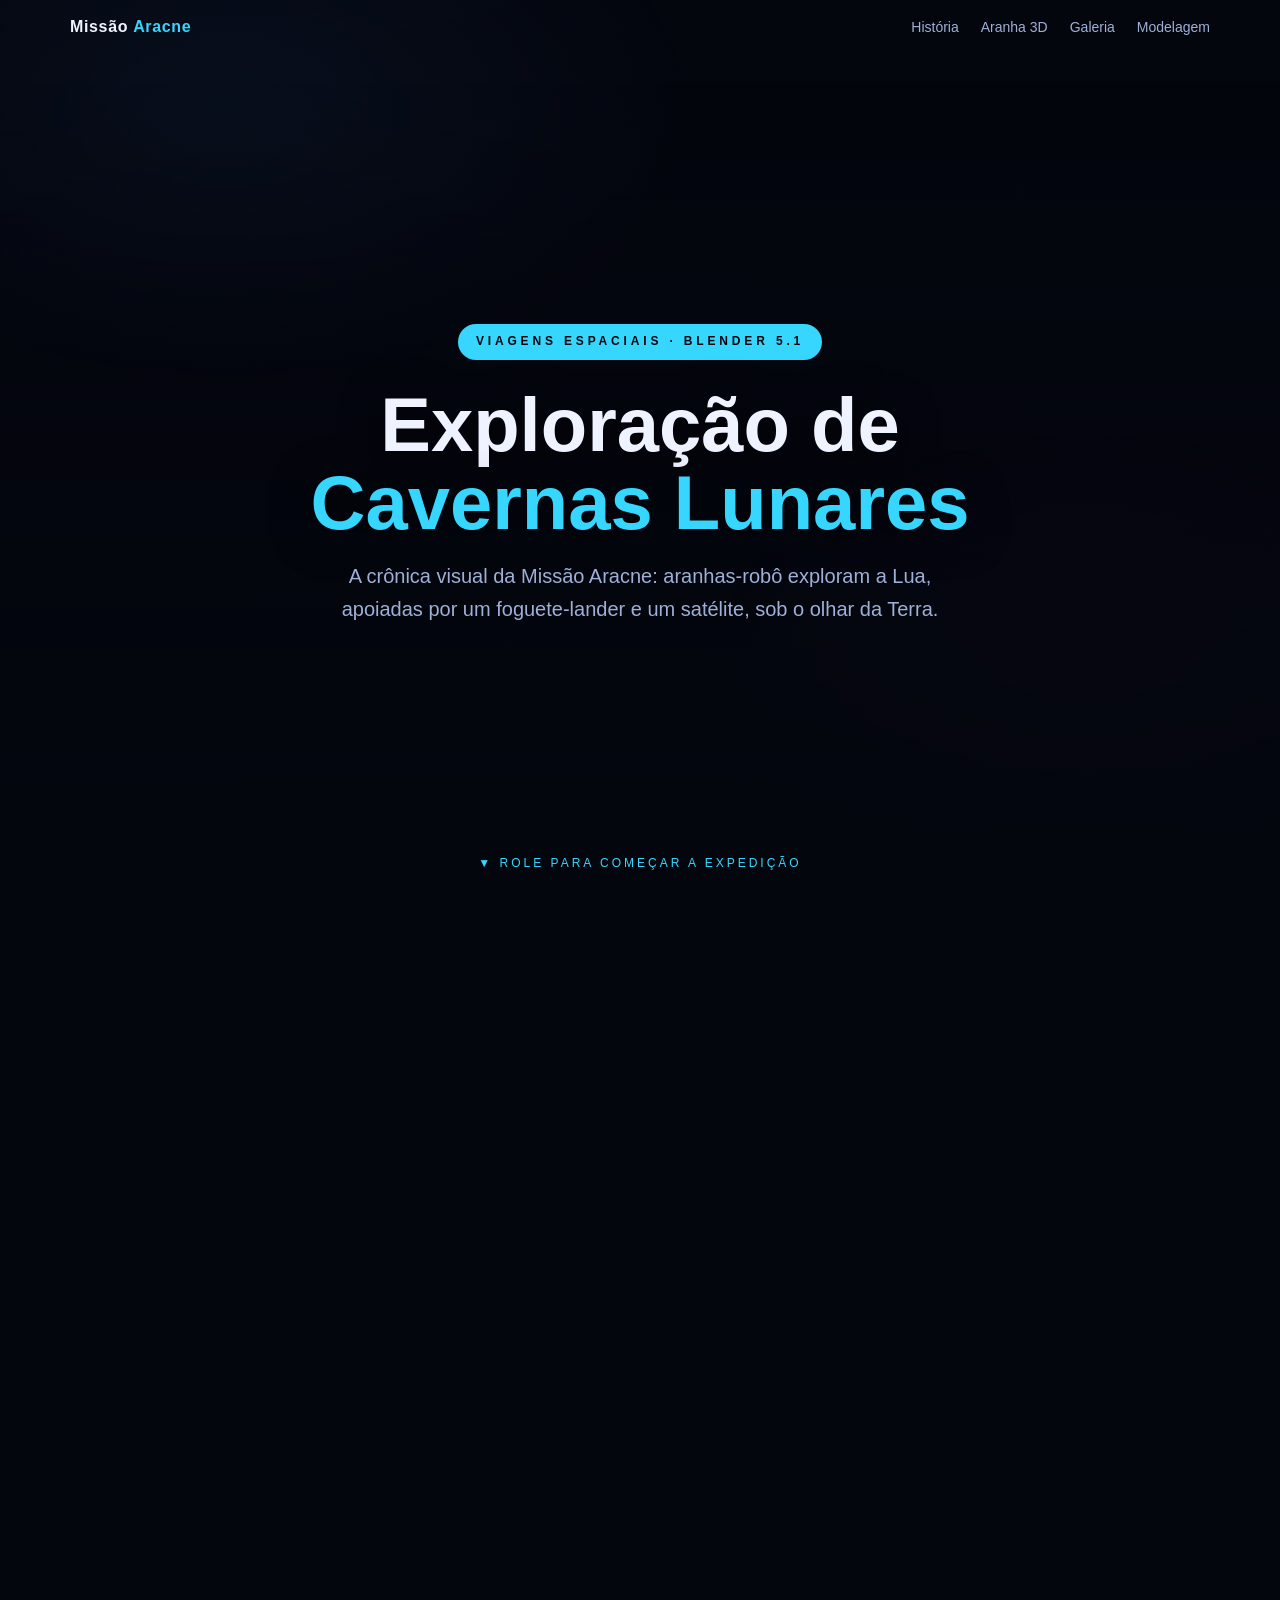
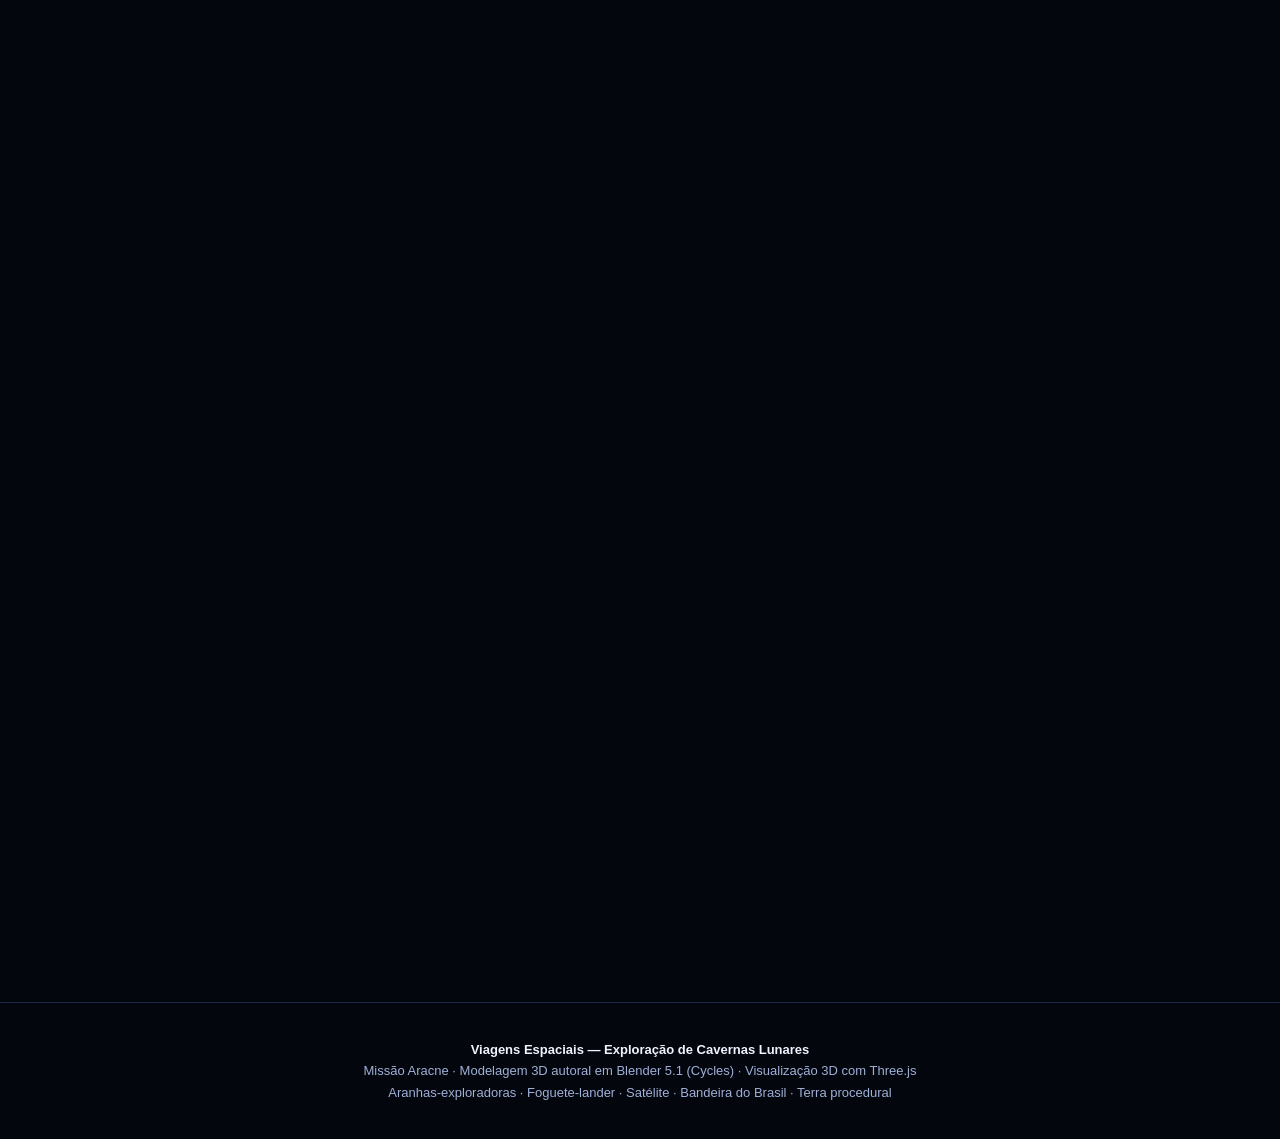
==== commit 75605531: "Adiciona pagina de modelagem (making-of) com breakdown final/clay/wireframe por objeto" ====
--- a/docs/index.html
+++ b/docs/index.html
@@ -24,7 +24,7 @@
       <a href="#historia">História</a>
       <a href="#aranha3d">Aranha 3D</a>
       <a href="#galeria">Galeria</a>
-      <a href="#modelagem">Modelagem</a>
+      <a href="modelagem.html">Modelagem</a>
     </div>
   </div>
 </nav>
@@ -199,6 +199,7 @@
     <h2>Modelagem autoral</h2>
     <p>Toda a cena foi construída por geometria procedural no Blender. Os renders em
        wireframe e clay comprovam a topologia criada do zero.</p>
+    <p style="margin-top:14px"><a class="filter active" href="modelagem.html">🧩 Ver modelagem peça por peça →</a></p>
   </div>
   <div class="grid reveal">
     <figure class="card" onclick=""><img src="prints/14_wireframe_cena.png" alt=""><div class="meta"><div class="tag">Wireframe</div><div class="t">Malha de toda a cena</div></div></figure>
